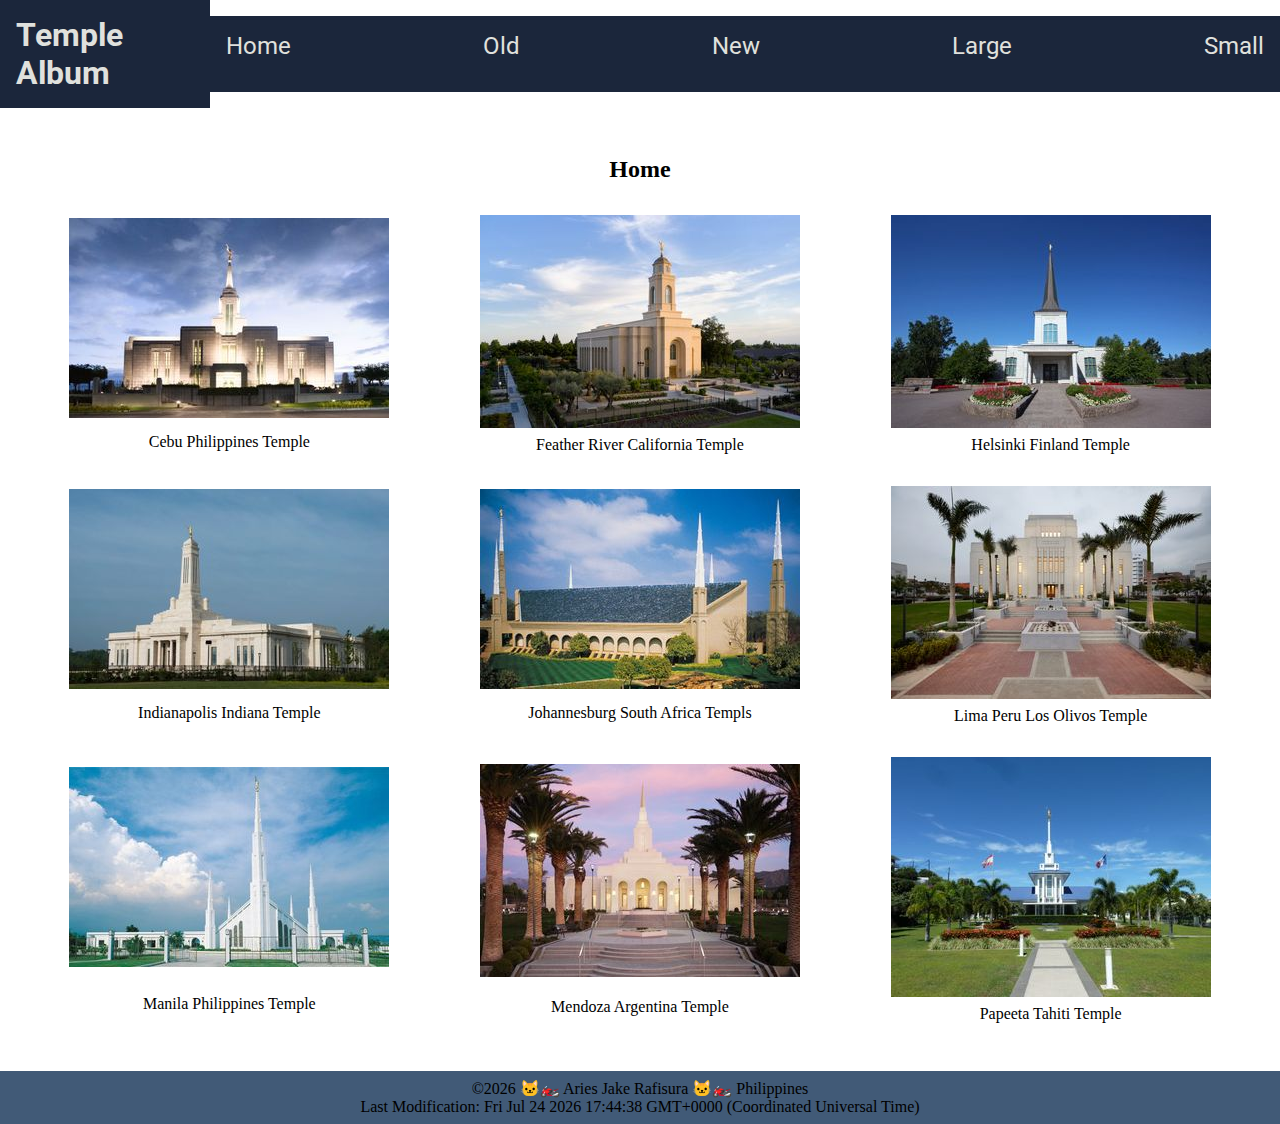
==== temples.html @ c3869b5a "week2 assignment" ====
<!DOCTYPE html>
<html lang="en">
<head>
    <meta charset="UTF-8">
    <meta name="viewport" content="width=device-width, initial-scale=1.0">
    <title>WDD 131 - Dynamic Web Fundamentals - Aries Jake Rafisura</title>
    <meta name="desription" content="WDD 131 - Dynamic Web Fundamentals by Aries Jake Rafisura. This website is for the week 2 assignment using media query and javascript.">
    <meta name="author" content="Aries Jake R. Rafisura">
    <link rel="stylesheet" href="styles/temples.css">
    <link rel="stylesheet" href="styles/temples-large.css">
    <script defer src="scripts/temples.js"></script>
    <link rel="preconnect" href="https://fonts.googleapis.com">
    <link rel="preconnect" href="https://fonts.gstatic.com" crossorigin>
    <link href="https://fonts.googleapis.com/css2?family=Open+Sans:ital,wght@0,300..800;1,300..800&family=Roboto:wght@100;400&display=swap" rel="stylesheet">
</head>
<body>
    <header>
        <h1>Temple Album</h1>
        <button type="button" id="menu"></button>
        <nav class="navigation">
            <a href="#">Home</a>
            <a href="#">Old</a>
            <a href="#">New</a>
            <a href="#">Large</a>
            <a href="#">Small</a>
        </nav>  
    </header>
    <main>
        <h2>Home</h2>
        <figure>
            <img src="images/cebu-philippines-temple.jpeg" alt="temple image" style="width: 100; height: auto;">
            <figcaption>Cebu Philippines Temple</figcaption>
        </figure>
        <figure>
            <img src="images/feather-river-california-temple.jpeg" alt="temple image" style="width: 100; height: auto;">
            <figcaption>Feather River California Temple</figcaption>
        </figure>
        <figure>
            <img src="images/helsinki-finland-temple.jpeg" alt="temple image" style="width: 100; height: auto;">
            <figcaption>Helsinki Finland Temple</figcaption>
        </figure>
        <figure>
            <img src="images/indianapolis-indiana-temple.jpeg" alt="temple image" style="width: 100; height: auto;">
            <figcaption>Indianapolis Indiana Temple</figcaption>
        </figure>
        <figure>
            <img src="images/johannesburg-south-africa-temple.jpeg" alt="temple image" style="width: 100; height: auto;">
            <figcaption>Johannesburg South Africa Templs</figcaption>
        </figure>
        <figure>
            <img src="images/lima-peru-los-olivos-temple.jpeg" alt="temple image" style="width: 100; height: auto;">
            <figcaption>Lima Peru Los Olivos Temple</figcaption>
        </figure>
        <figure>
            <img src="images/manila-philippines-temple.jpeg" alt="temple image" style="width: 100; height: auto;">
            <figcaption>Manila Philippines Temple</figcaption>
        </figure>
        <figure>
            <img src="images/mendoza-argentina-temple.jpeg" alt="temple image" style="width: 100; height: auto;">
            <figcaption>Mendoza Argentina Temple</figcaption>
        </figure>
        <figure>
            <img src="images/papeete-tahiti-temple.jpeg" alt="temple image" style="width: 100; height: auto;">
            <figcaption>Papeeta Tahiti Temple</figcaption>
        </figure>
    </main>
    <footer>
        <p>&copy;<span id="currentyear"></span> 🐱‍🏍 Aries Jake Rafisura 🐱‍🏍 Philippines</p>
        <p><span id="lastModified"></span></p>
    </footer>    
</body>
</h
---- styles/temples.css ----
* {
    margin: 0;
    padding: 0;
    box-sizing: border-box;
}

:root {
    --primary-color: #778DA9;
    --secondary-color: #E0E1DD;
    --accent1-color: #415A77;
    --accent2-color: #1B263B;
    
    --nav-background-color: #CCC5B9;
    --nav-link-color: #C9ADA7;
    --nav-hover-link-color: #FFFFFF;
    --nav-hover-background-color: #252422;
}

header {
    display: block;
}

body {
    max-width: 480px;
}

h1 {
    text-align: left;
    padding: 1rem;
    background-color: var(--accent2-color);
    color: var(--secondary-color);
}

h2 {
    text-align: center;
    margin: 1rem;
}

#menu {
    border: 0;
    background: none;
    color: var(--secondary-color);
    position: absolute;
    top: 1.75rem;
    right: 1rem;
}

#menu::before {
    content: '☰';
}

#menu.open::before {
    content: 'X';
}

.navigation {
    margin: 1rem auto;
    display: flex;
    flex-direction: column;
    list-style: none;
    background-color: var(--accent1-color);
    color: var(--secondary-color);
}

.navigation a {
    display: none;
    padding: 1rem;  
    text-align: center;
    text-decoration: none;
    color: var(--secondary-color);
}

.navigation a:hover {
    background-color: var(--nav-hover-background-color);
    color: var(--secondary-color);

}

figure {
    display: grid;
    place-items: center;
    gap: 0.5rem;
}

figure figcaption {
    padding-bottom: 1rem;
}

footer {
    font-size: .8rem;
    display: flex;
    flex-direction: column;
    text-align: center;
    background-color: #415A77;
    padding: 0.5rem;
}
---- styles/temples-large.css ----
@media screen and (min-width: 480px) {
    
    body {
        max-width: 1920px;
    }

    header {
        display: grid;
        grid-template-columns: 1fr 3fr;
        
    }

    h1 {
        font-size: 2rem;
        font-family: 'Roboto', sans-serif;
        align-content: center;
    }
    .navigation {
        flex-direction: row;        
        background-color: var(--accent2-color);
        display: grid;
        grid-template-columns: auto auto auto auto auto;
        gap: 10rem;
    }
    
    .navigation a {
        display: grid;
        font-size: 1.5rem;
        font-family: 'Roboto', sans-serif;
    }
    

    #menu {
        display: none;
    }


    footer {
        font-size: 1rem;

    }

    main {
        display: grid;
        grid-template-columns: 1fr 1fr 1fr;
        grid-template-rows: auto auto auto auto;
        gap: 1rem;
        padding: 1rem;
        margin: 1rem;
    }

    h2 {
        grid-column: 1 / -1;
    }
}
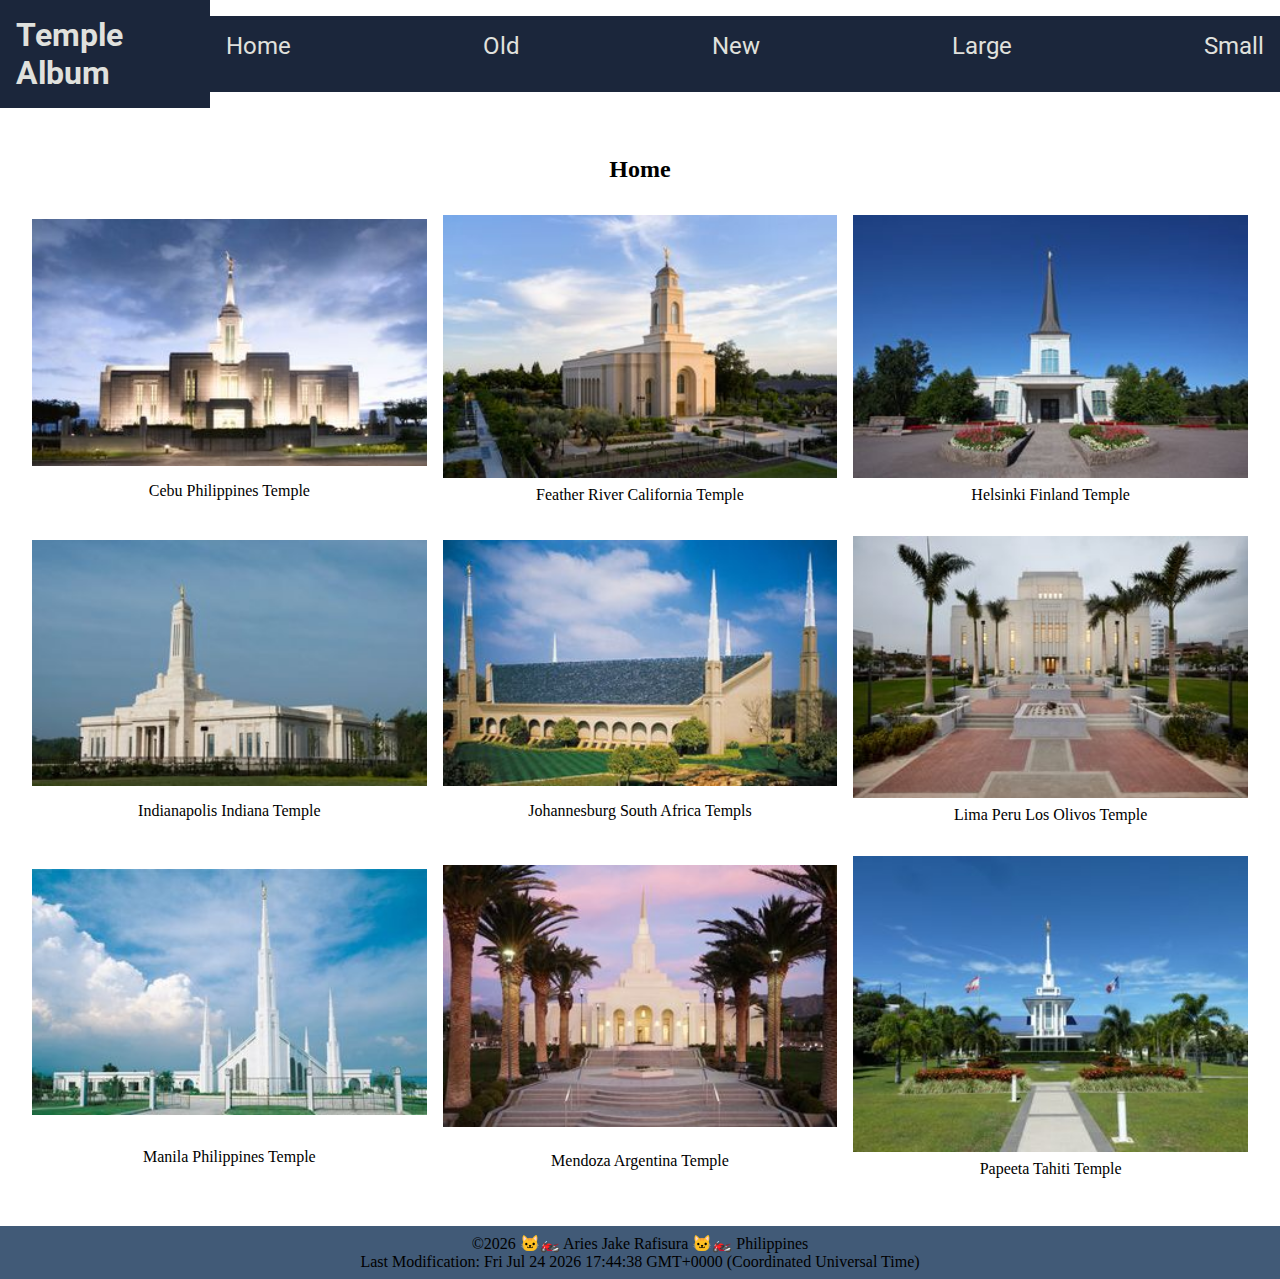
==== commit da8a6d87: "change picture size to 100%" ====
--- a/temples.html
+++ b/temples.html
@@ -1,5 +1,5 @@
 <!DOCTYPE html>
-<html lang="en">
+<html lang="en-US">
 <head>
     <meta charset="UTF-8">
     <meta name="viewport" content="width=device-width, initial-scale=1.0">
@@ -13,6 +13,7 @@
     <link rel="preconnect" href="https://fonts.gstatic.com" crossorigin>
     <link href="https://fonts.googleapis.com/css2?family=Open+Sans:ital,wght@0,300..800;1,300..800&family=Roboto:wght@100;400&display=swap" rel="stylesheet">
 </head>
+
 <body>
     <header>
         <h1>Temple Album</h1>
@@ -28,39 +29,39 @@
     <main>
         <h2>Home</h2>
         <figure>
-            <img src="images/cebu-philippines-temple.jpeg" alt="temple image" style="width: 100; height: auto;">
+            <img src="images/cebu-philippines-temple.jpeg" alt="temple image" style="width: 100%; height: auto;">
             <figcaption>Cebu Philippines Temple</figcaption>
         </figure>
         <figure>
-            <img src="images/feather-river-california-temple.jpeg" alt="temple image" style="width: 100; height: auto;">
+            <img src="images/feather-river-california-temple.jpeg" alt="temple image" style="width: 100%; height: auto;">
             <figcaption>Feather River California Temple</figcaption>
         </figure>
         <figure>
-            <img src="images/helsinki-finland-temple.jpeg" alt="temple image" style="width: 100; height: auto;">
+            <img src="images/helsinki-finland-temple.jpeg" alt="temple image" style="width: 100%; height: auto;">
             <figcaption>Helsinki Finland Temple</figcaption>
         </figure>
         <figure>
-            <img src="images/indianapolis-indiana-temple.jpeg" alt="temple image" style="width: 100; height: auto;">
+            <img src="images/indianapolis-indiana-temple.jpeg" alt="temple image" style="width: 100%; height: auto;">
             <figcaption>Indianapolis Indiana Temple</figcaption>
         </figure>
         <figure>
-            <img src="images/johannesburg-south-africa-temple.jpeg" alt="temple image" style="width: 100; height: auto;">
+            <img src="images/johannesburg-south-africa-temple.jpeg" alt="temple image" style="width: 100%; height: auto;">
             <figcaption>Johannesburg South Africa Templs</figcaption>
         </figure>
         <figure>
-            <img src="images/lima-peru-los-olivos-temple.jpeg" alt="temple image" style="width: 100; height: auto;">
+            <img src="images/lima-peru-los-olivos-temple.jpeg" alt="temple image" style="width: 100%; height: auto;">
             <figcaption>Lima Peru Los Olivos Temple</figcaption>
         </figure>
         <figure>
-            <img src="images/manila-philippines-temple.jpeg" alt="temple image" style="width: 100; height: auto;">
+            <img src="images/manila-philippines-temple.jpeg" alt="temple image" style="width: 100%; height: auto;">
             <figcaption>Manila Philippines Temple</figcaption>
         </figure>
         <figure>
-            <img src="images/mendoza-argentina-temple.jpeg" alt="temple image" style="width: 100; height: auto;">
+            <img src="images/mendoza-argentina-temple.jpeg" alt="temple image" style="width: 100%; height: auto;">
             <figcaption>Mendoza Argentina Temple</figcaption>
         </figure>
         <figure>
-            <img src="images/papeete-tahiti-temple.jpeg" alt="temple image" style="width: 100; height: auto;">
+            <img src="images/papeete-tahiti-temple.jpeg" alt="temple image" style="width: 100%; height: auto;">
             <figcaption>Papeeta Tahiti Temple</figcaption>
         </figure>
     </main>
